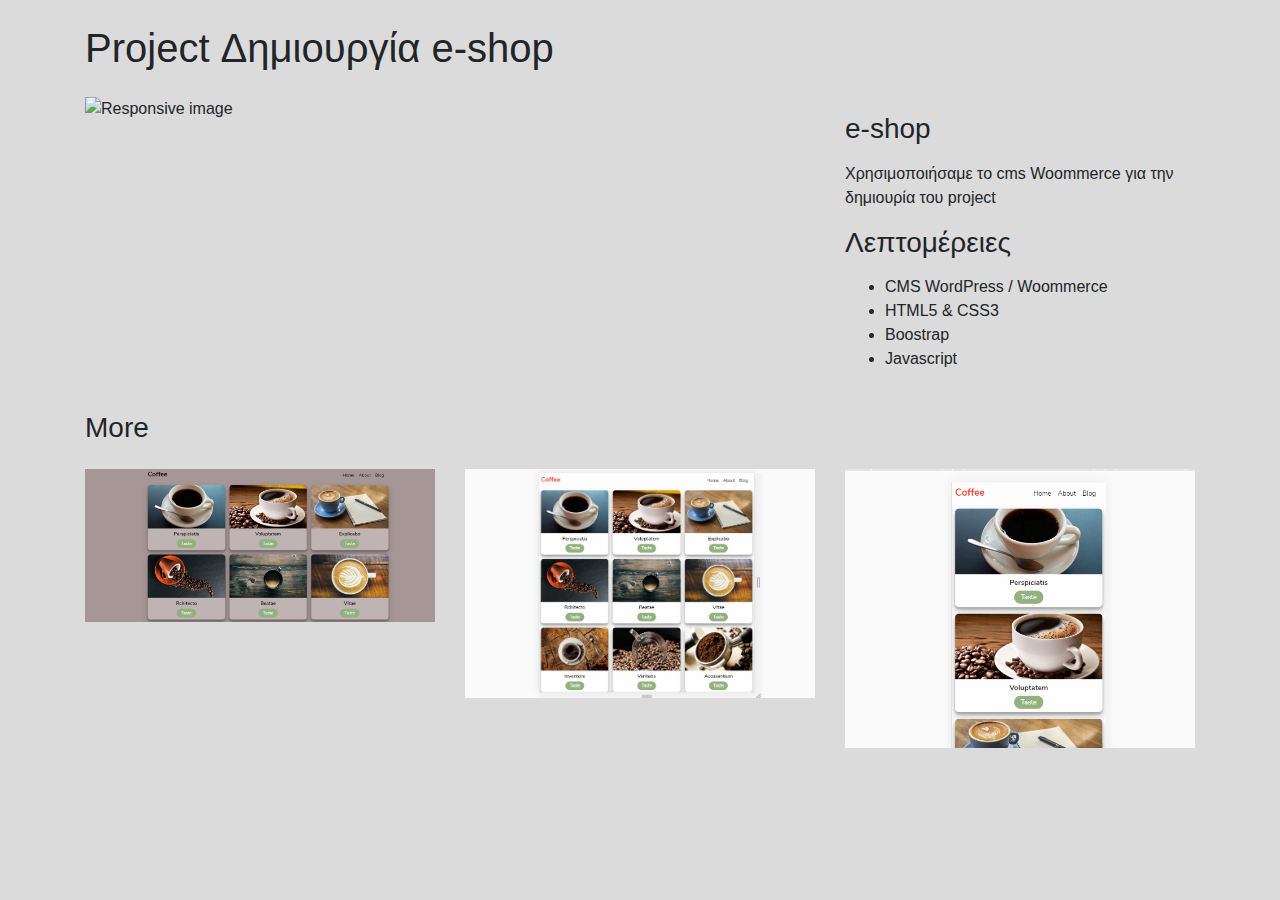
==== img/portfolio/coffee/coffee.html @ ea7bf764 "Add files via upload" ====
<!DOCTYPE html>
<html lang="en">
<head>
  <meta charset="utf-8">

  <link rel="stylesheet" href="https://maxcdn.bootstrapcdn.com/bootstrap/4.0.0/css/bootstrap.min.css" integrity="sha384-Gn5384xqQ1aoWXA+058RXPxPg6fy4IWvTNh0E263XmFcJlSAwiGgFAW/dAiS6JXm" crossorigin="anonymous">
<script src="https://maxcdn.bootstrapcdn.com/bootstrap/4.0.0/js/bootstrap.min.js" integrity="sha384-JZR6Spejh4U02d8jOt6vLEHfe/JQGiRRSQQxSfFWpi1MquVdAyjUar5+76PVCmYl" crossorigin="anonymous"></script>
  </head>
  
  <body>
      <body style="background-color:#9999995b;"> </body>


<!-- Page Content -->
<div class="container">

  <!-- Portfolio Item Heading -->
  <h1 class="my-4">Project Δημιουργία e-shop
    <small></small>
  </h1>

  <!-- Portfolio Item Row -->
  <div class="row">

    <div class="col-md-8">
      <img src="store1.png" class="img-fluid" alt="Responsive image">
    </div>

    <div class="col-md-4">
      <h3 class="my-3">  e-shop </h3>
      <p>Χρησιμοποιήσαμε το cms Woommerce για την δημιουρία του project</p>
      <h3 class="my-3">Λεπτομέρειες</h3>
      <ul>
        <li>CMS WordPress / Woommerce</li>
        <li>HTML5 & CSS3</li>
        <li>Boostrap</li>
        <li>Javascript</li>
        
      </ul>
    </div>

  </div>
  <!-- /.row -->

  <!-- Related Projects Row -->
  <h3 class="my-4">More</h3>

  <div class="row">

    <div class="col-md-4 col-sm-6 mb-4">
      <a href="">
        <img src="coffee2.png" class="img-fluid" alt="Responsive image">
          </a>
    </div>

    <div class="col-md-4 col-sm-6 mb-4">
      <a href="#">
        <img src="coffee3.png" class="img-fluid" alt="Responsive image">
          </a>
    </div>

    <div class="col-md-4 col-sm-6 mb-4">
      <a href="#">
        <img src="coffee4.png" class="img-fluid" alt="Responsive image">
          </a>
    </div>


  
   
  </div>
  <!-- /.row -->

</div>
<!-- /.container -->

</body>
</html>
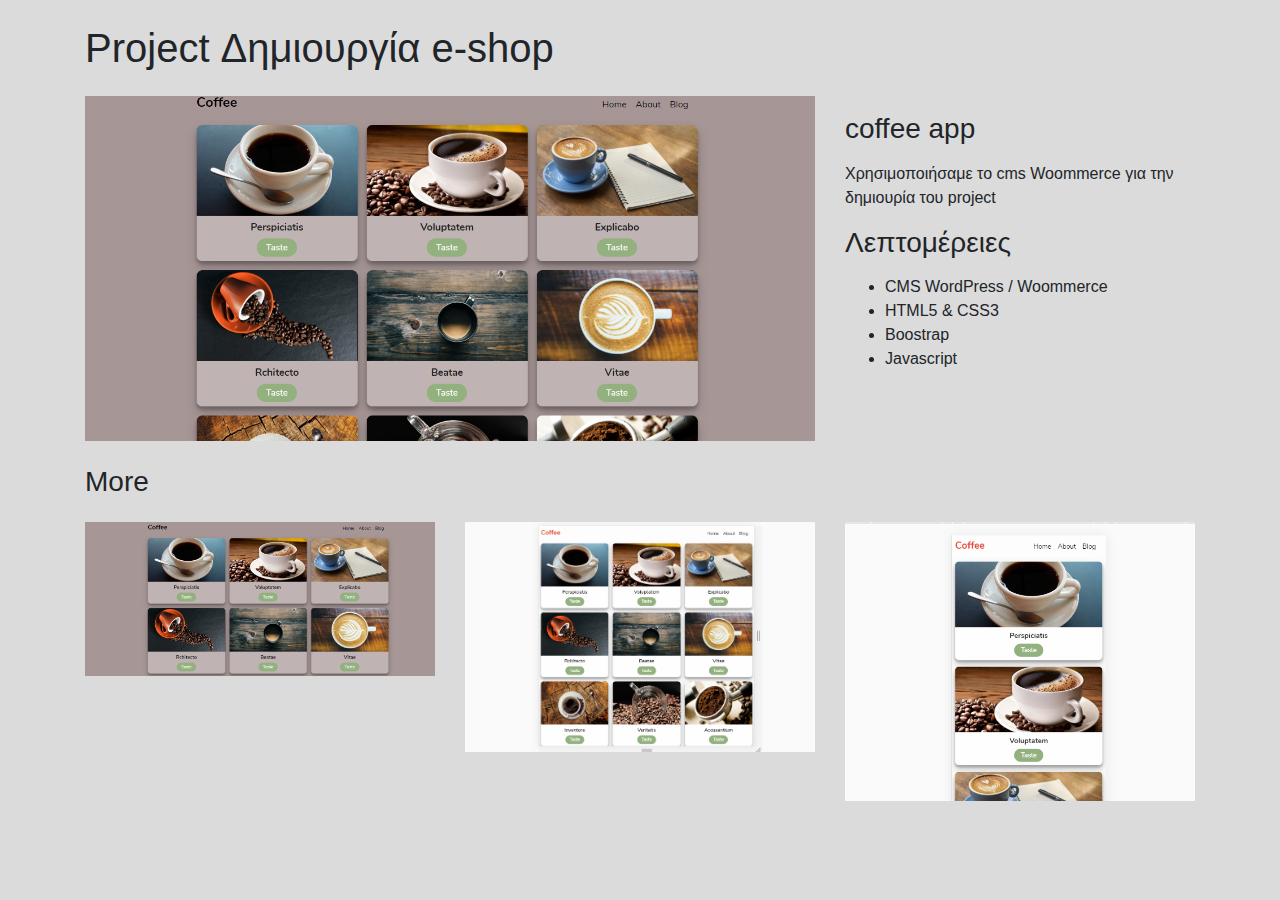
==== commit 5ec332ba: "Add files via upload" ====
--- a/img/portfolio/coffee/coffee.html
+++ b/img/portfolio/coffee/coffee.html
@@ -23,11 +23,11 @@
   <div class="row">
 
     <div class="col-md-8">
-      <img src="store1.png" class="img-fluid" alt="Responsive image">
+      <img src="coffee.png" class="img-fluid" alt="Responsive image">
     </div>
 
     <div class="col-md-4">
-      <h3 class="my-3">  e-shop </h3>
+      <h3 class="my-3">  coffee app  </h3>
       <p>Χρησιμοποιήσαμε το cms Woommerce για την δημιουρία του project</p>
       <h3 class="my-3">Λεπτομέρειες</h3>
       <ul>
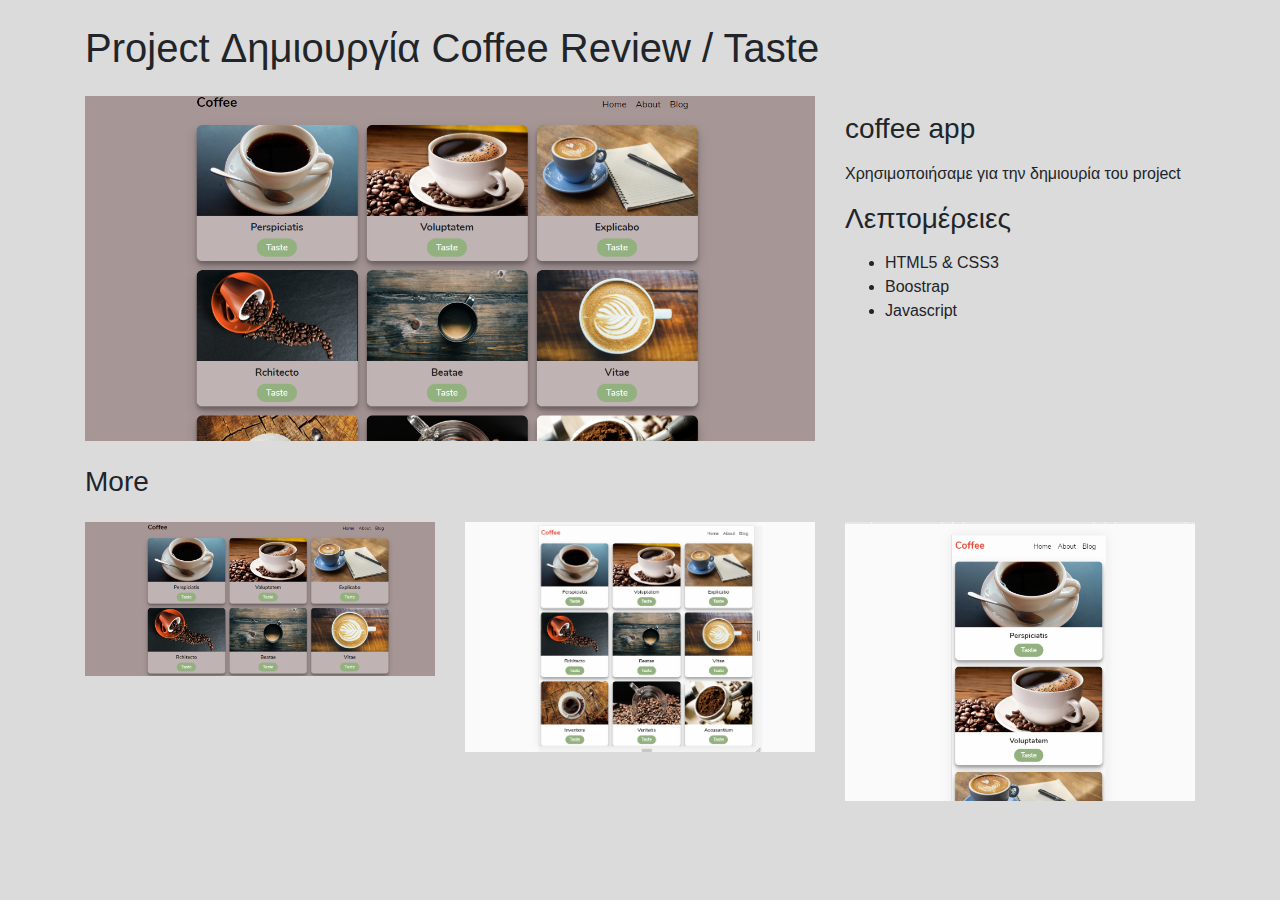
==== commit ff84b53b: "Update coffee.html" ====
--- a/img/portfolio/coffee/coffee.html
+++ b/img/portfolio/coffee/coffee.html
@@ -15,7 +15,7 @@
 <div class="container">
 
   <!-- Portfolio Item Heading -->
-  <h1 class="my-4">Project Δημιουργία e-shop
+  <h1 class="my-4">Project Δημιουργία Coffee Review / Taste
     <small></small>
   </h1>
 
@@ -28,10 +28,9 @@
 
     <div class="col-md-4">
       <h3 class="my-3">  coffee app  </h3>
-      <p>Χρησιμοποιήσαμε το cms Woommerce για την δημιουρία του project</p>
+      <p>Χρησιμοποιήσαμε για την δημιουρία του project</p>
       <h3 class="my-3">Λεπτομέρειες</h3>
       <ul>
-        <li>CMS WordPress / Woommerce</li>
         <li>HTML5 & CSS3</li>
         <li>Boostrap</li>
         <li>Javascript</li>
@@ -75,4 +74,4 @@
 <!-- /.container -->
 
 </body>
-</html>+</html>
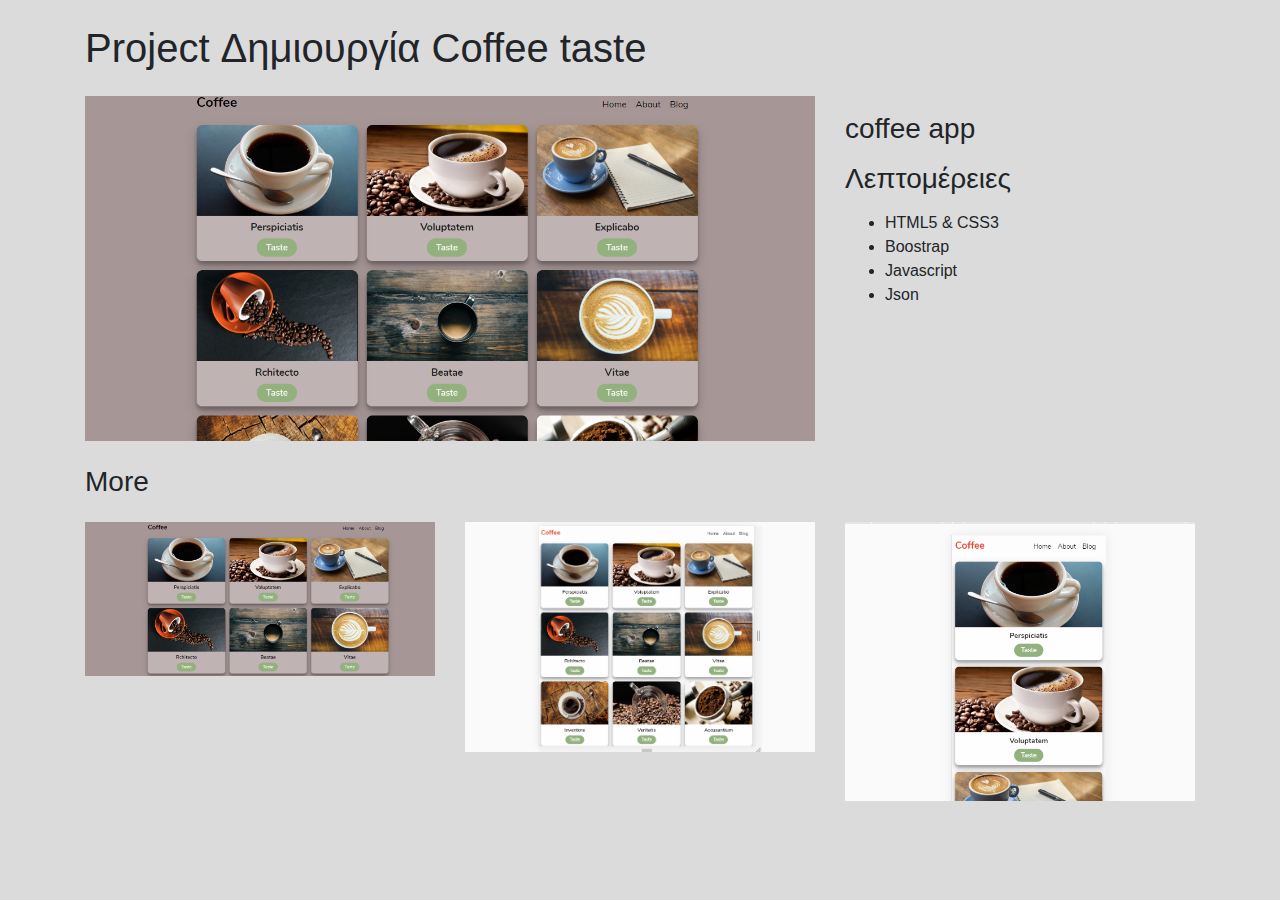
==== commit dba4c2d4: "Update coffee.html" ====
--- a/img/portfolio/coffee/coffee.html
+++ b/img/portfolio/coffee/coffee.html
@@ -15,7 +15,7 @@
 <div class="container">
 
   <!-- Portfolio Item Heading -->
-  <h1 class="my-4">Project Δημιουργία Coffee Review / Taste
+  <h1 class="my-4">Project Δημιουργία Coffee taste
     <small></small>
   </h1>
 
@@ -28,12 +28,12 @@
 
     <div class="col-md-4">
       <h3 class="my-3">  coffee app  </h3>
-      <p>Χρησιμοποιήσαμε για την δημιουρία του project</p>
       <h3 class="my-3">Λεπτομέρειες</h3>
       <ul>
         <li>HTML5 & CSS3</li>
         <li>Boostrap</li>
         <li>Javascript</li>
+        <li>Json</li>
         
       </ul>
     </div>
